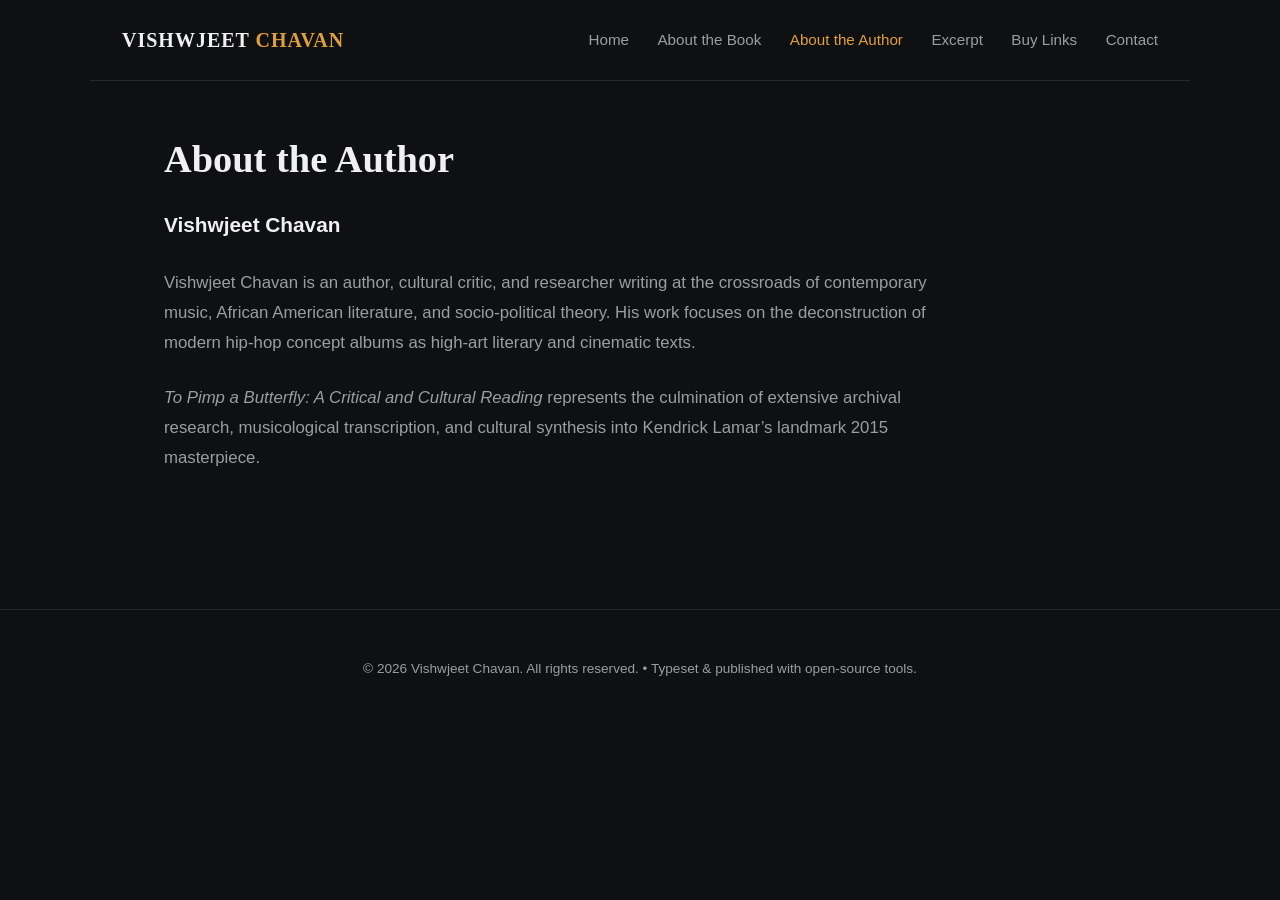
==== about-author.html @ edb5487e "Add files via upload" ====
<!DOCTYPE html>
<html lang="en">
<head>
  <meta charset="UTF-8">
  <meta name="viewport" content="width=device-width, initial-scale=1.0">
  <title>About the Author | Vishwjeet Chavan</title>
  <meta name="description" content="A Critical and Cultural Reading of Kendrick Lamar's To Pimp a Butterfly by Vishwjeet Chavan.">
  <meta property="og:title" content="About the Author">
  <meta property="og:description" content="A Critical and Cultural Reading of Kendrick Lamar's To Pimp a Butterfly.">
  <meta property="og:image" content="images/og-image.png">
  <meta property="og:type" content="book">
  <link rel="stylesheet" href="style.css">
</head>
<body>

  <nav>
    <a href="index.html" class="logo">VISHWJEET <span>CHAVAN</span></a>
    <div class="nav-links">
      <a href="index.html" class="">Home</a>
      <a href="about-book.html" class="">About the Book</a>
      <a href="about-author.html" class="active">About the Author</a>
      <a href="excerpt.html" class="">Excerpt</a>
      <a href="buy.html" class="">Buy Links</a>
      <a href="contact.html" class="">Contact</a>
    </div>
  </nav>

  <main class="container">
    <h1 style="font-family: var(--font-serif); font-size: 2.4rem; margin-bottom: 1rem;">About the Author</h1>
    <div style="max-width: 800px; color: var(--text-muted); font-size: 1.05rem; line-height: 1.8;">
      <p style="margin-bottom: 1.5rem;"><strong style="color: var(--text-main); font-size: 1.3rem;">Vishwjeet Chavan</strong></p>
      <p style="margin-bottom: 1.5rem;">Vishwjeet Chavan is an author, cultural critic, and researcher writing at the crossroads of contemporary music, African American literature, and socio-political theory. His work focuses on the deconstruction of modern hip-hop concept albums as high-art literary and cinematic texts.</p>
      <p style="margin-bottom: 1.5rem;"><em>To Pimp a Butterfly: A Critical and Cultural Reading</em> represents the culmination of extensive archival research, musicological transcription, and cultural synthesis into Kendrick Lamar’s landmark 2015 masterpiece.</p>
    </div>
  </main>

  <footer>
    <p>© 2026 Vishwjeet Chavan. All rights reserved. • Typeset & published with open-source tools.</p>
  </footer>
</body>
</html>
---- style.css ----
:root {
  --bg-dark: #0f1012;
  --bg-card: #18191c;
  --text-main: #f0f0f2;
  --text-muted: #9c9da1;
  --accent: #e09f3e;
  --accent-hover: #f4a261;
  --border: #27282d;
  --font-serif: 'Georgia', serif;
  --font-sans: -apple-system, BlinkMacSystemFont, "Segoe UI", Roboto, Helvetica, Arial, sans-serif;
}

* { box-sizing: border-box; margin: 0; padding: 0; }
body {
  background-color: var(--bg-dark);
  color: var(--text-main);
  font-family: var(--font-sans);
  line-height: 1.6;
  -webkit-font-smoothing: antialiased;
}

nav {
  display: flex;
  justify-content: space-between;
  align-items: center;
  padding: 1.5rem 2rem;
  max-width: 1100px;
  margin: 0 auto;
  border-bottom: 1px solid var(--border);
}

.logo {
  font-family: var(--font-serif);
  font-size: 1.25rem;
  font-weight: bold;
  letter-spacing: 0.05em;
  color: var(--text-main);
  text-decoration: none;
}
.logo span { color: var(--accent); }

.nav-links a {
  color: var(--text-muted);
  text-decoration: none;
  margin-left: 1.5rem;
  font-size: 0.95rem;
  transition: color 0.2s;
}
.nav-links a:hover, .nav-links a.active {
  color: var(--accent);
}

.container {
  max-width: 1000px;
  margin: 0 auto;
  padding: 3rem 1.5rem;
}

.hero {
  display: grid;
  grid-template-columns: 1fr 1.2fr;
  gap: 3rem;
  align-items: center;
  margin-top: 1rem;
}

.book-mockup img {
  width: 100%;
  max-width: 380px;
  border-radius: 4px;
  box-shadow: 0 20px 40px rgba(0,0,0,0.7), 0 0 1px rgba(255,255,255,0.2);
}

.hero-content h1 {
  font-family: var(--font-serif);
  font-size: 2.8rem;
  line-height: 1.15;
  margin-bottom: 0.5rem;
}
.hero-content .subtitle {
  font-size: 1.2rem;
  color: var(--accent);
  margin-bottom: 1.5rem;
  font-family: var(--font-serif);
  font-style: italic;
}
.hero-content p {
  color: var(--text-muted);
  font-size: 1.05rem;
  margin-bottom: 2rem;
}

.btn-group {
  display: flex;
  gap: 1rem;
}

.btn {
  display: inline-block;
  padding: 0.8rem 1.6rem;
  border-radius: 4px;
  text-decoration: none;
  font-weight: 600;
  font-size: 0.95rem;
  transition: all 0.2s ease;
}
.btn-primary {
  background-color: var(--accent);
  color: #111;
}
.btn-primary:hover {
  background-color: var(--accent-hover);
}
.btn-secondary {
  border: 1px solid var(--border);
  color: var(--text-main);
}
.btn-secondary:hover {
  background-color: var(--bg-card);
}

.feature-grid {
  display: grid;
  grid-template-columns: repeat(auto-fit, minmax(280px, 1fr));
  gap: 1.5rem;
  margin-top: 4rem;
}

.card {
  background-color: var(--bg-card);
  border: 1px solid var(--border);
  border-radius: 6px;
  padding: 1.8rem;
}
.card h3 {
  font-family: var(--font-serif);
  font-size: 1.3rem;
  margin-bottom: 0.8rem;
  color: var(--accent);
}
.card p {
  color: var(--text-muted);
  font-size: 0.95rem;
}

footer {
  text-align: center;
  padding: 3rem 1.5rem;
  border-top: 1px solid var(--border);
  color: var(--text-muted);
  font-size: 0.85rem;
  margin-top: 4rem;
}

@media (max-width: 768px) {
  .hero { grid-template-columns: 1fr; text-align: center; }
  .book-mockup img { margin: 0 auto; }
  .btn-group { justify-content: center; }
}
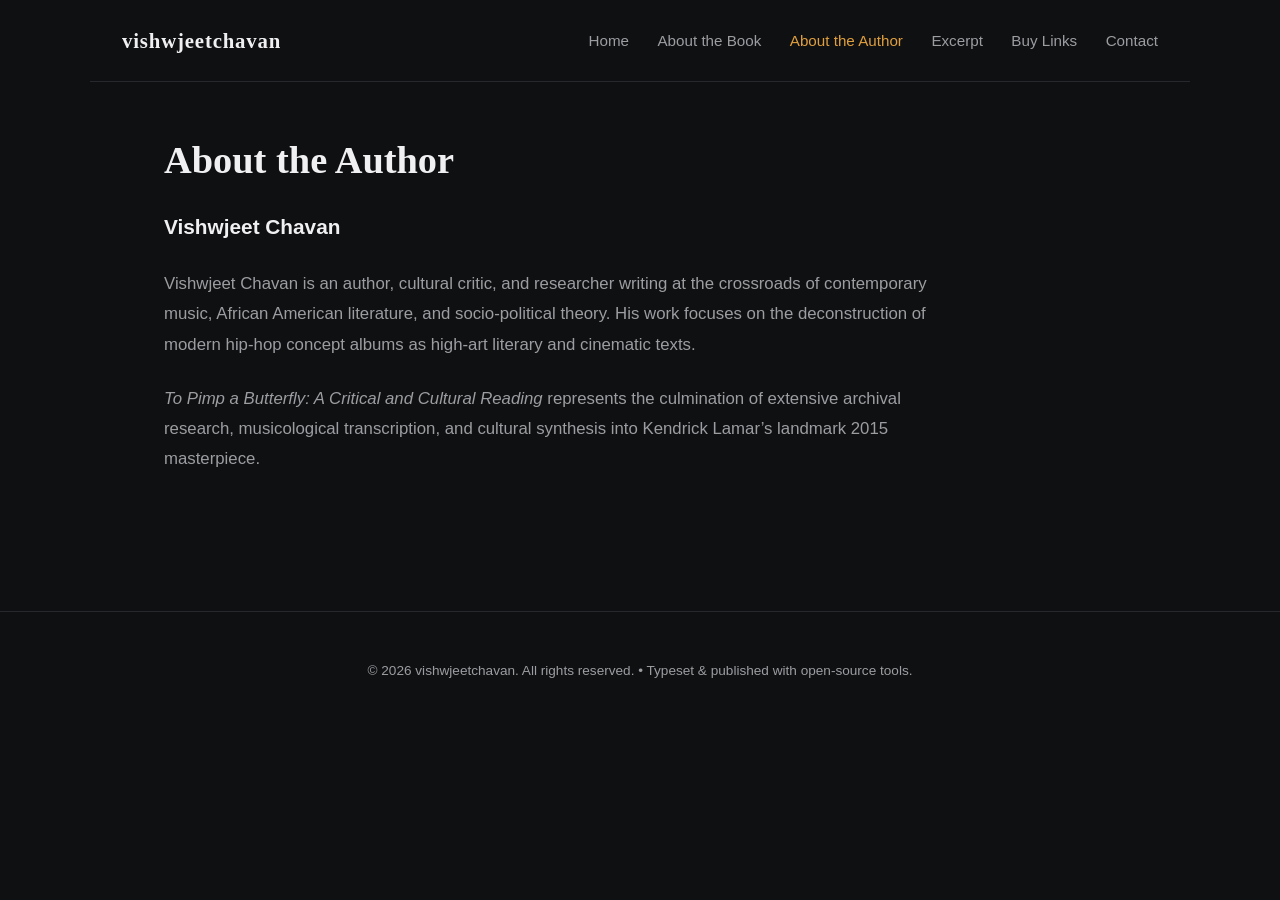
==== commit a870717f: "Update site to vishwjeetchavan, clean root structure, update contact email to vishwjeetchavan3@gmail" ====
--- a/about-author.html
+++ b/about-author.html
@@ -3,18 +3,19 @@
 <head>
   <meta charset="UTF-8">
   <meta name="viewport" content="width=device-width, initial-scale=1.0">
-  <title>About the Author | Vishwjeet Chavan</title>
+  <title>About the Author | vishwjeetchavan</title>
   <meta name="description" content="A Critical and Cultural Reading of Kendrick Lamar's To Pimp a Butterfly by Vishwjeet Chavan.">
   <meta property="og:title" content="About the Author">
   <meta property="og:description" content="A Critical and Cultural Reading of Kendrick Lamar's To Pimp a Butterfly.">
   <meta property="og:image" content="images/og-image.png">
   <meta property="og:type" content="book">
+  <link rel="icon" type="image/x-icon" href="favicon.ico">
   <link rel="stylesheet" href="style.css">
 </head>
 <body>
 
   <nav>
-    <a href="index.html" class="logo">VISHWJEET <span>CHAVAN</span></a>
+    <a href="index.html" class="logo">vishwjeetchavan</a>
     <div class="nav-links">
       <a href="index.html" class="">Home</a>
       <a href="about-book.html" class="">About the Book</a>
@@ -35,7 +36,7 @@
   </main>
 
   <footer>
-    <p>© 2026 Vishwjeet Chavan. All rights reserved. • Typeset & published with open-source tools.</p>
+    <p>© 2026 vishwjeetchavan. All rights reserved. • Typeset & published with open-source tools.</p>
   </footer>
 </body>
 </html>
--- a/style.css
+++ b/style.css
@@ -32,11 +32,12 @@
 
 .logo {
   font-family: var(--font-serif);
-  font-size: 1.25rem;
+  font-size: 1.3rem;
   font-weight: bold;
-  letter-spacing: 0.05em;
+  letter-spacing: 0.04em;
   color: var(--text-main);
   text-decoration: none;
+  text-transform: lowercase;
 }
 .logo span { color: var(--accent); }
 
